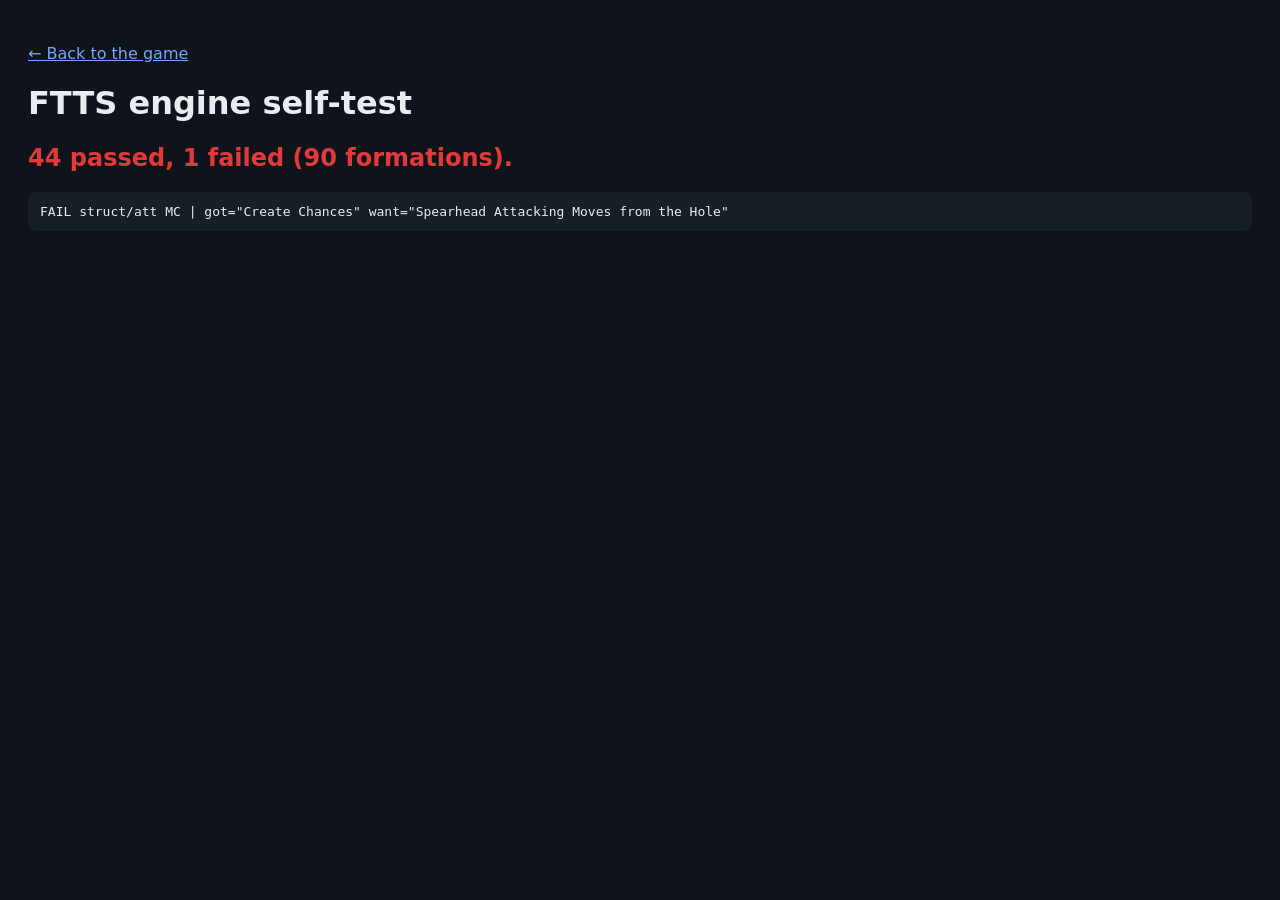
==== test/test.html @ 28d577d4 "FTTS: Football Tactics Test Sim (initial)" ====
<!DOCTYPE html>
<html lang="en">
<head>
  <meta charset="UTF-8" />
  <title>FTTS — Self Test</title>
  <style>
    body { font-family: system-ui, sans-serif; background: #0f141a; color: #e8edf2; padding: 20px; }
    pre { background: #171e26; padding: 12px; border-radius: 8px; overflow: auto; }
    a { color: #77a6ff; }
  </style>
</head>
<body>
  <p><a href="../index.html">← Back to the game</a></p>
  <h1>FTTS engine self-test</h1>
  <div id="selftest-out">Running…</div>

  <script src="../js/formations.js"></script>
  <script src="../js/roles.js"></script>
  <script src="../js/responsibilities.js"></script>
  <script src="../js/responsibilities-data2.js"></script>
  <script src="../js/engine.js"></script>
  <script src="selftest.js"></script>
</body>
</html>
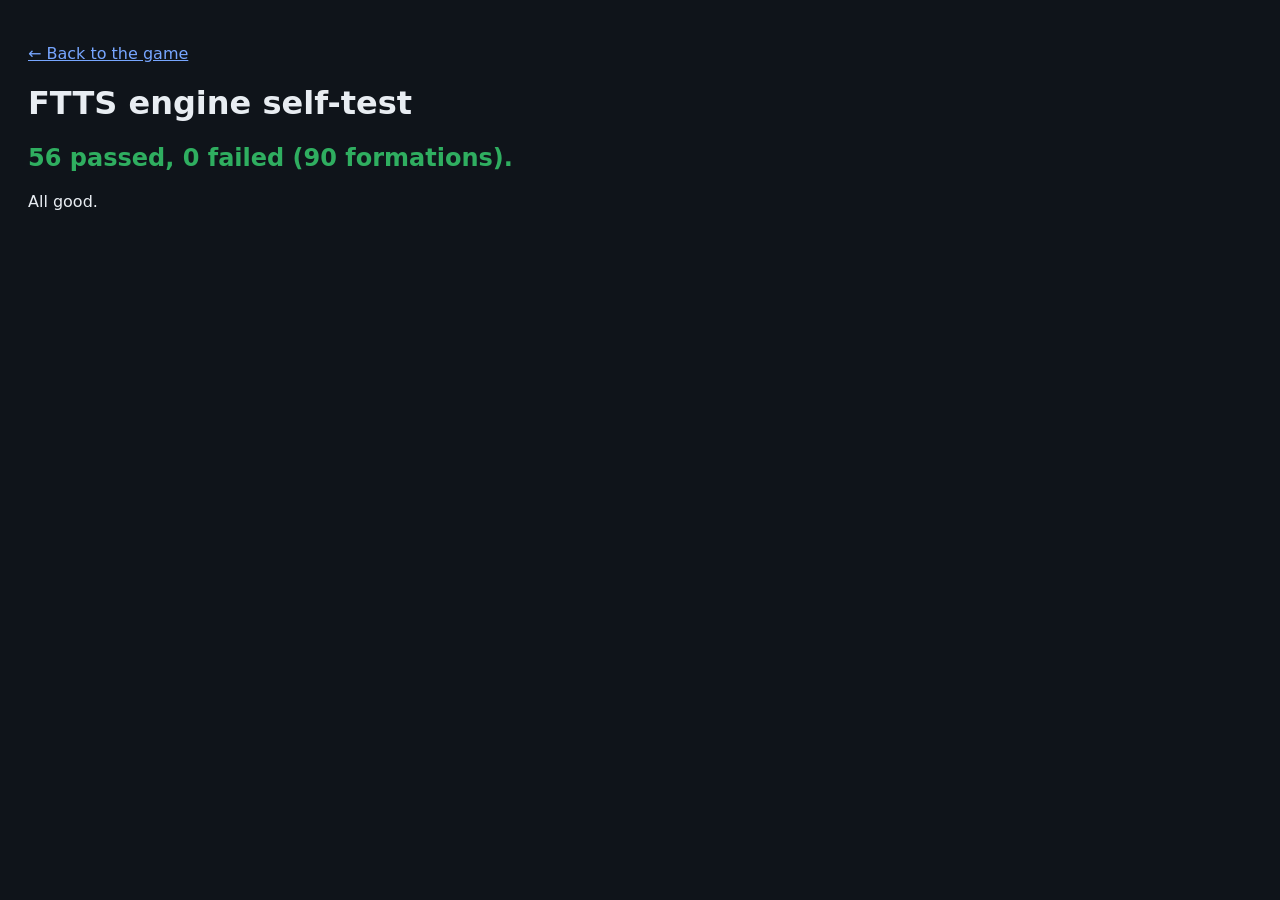
==== commit cb430e16: "Add full match simulation: scoreline, play/pause/speed, seeded engine, event feed" ====
--- a/test/test.html
+++ b/test/test.html
@@ -19,6 +19,7 @@
   <script src="../js/responsibilities.js"></script>
   <script src="../js/responsibilities-data2.js"></script>
   <script src="../js/engine.js"></script>
+  <script src="../js/match.js"></script>
   <script src="selftest.js"></script>
 </body>
 </html>
